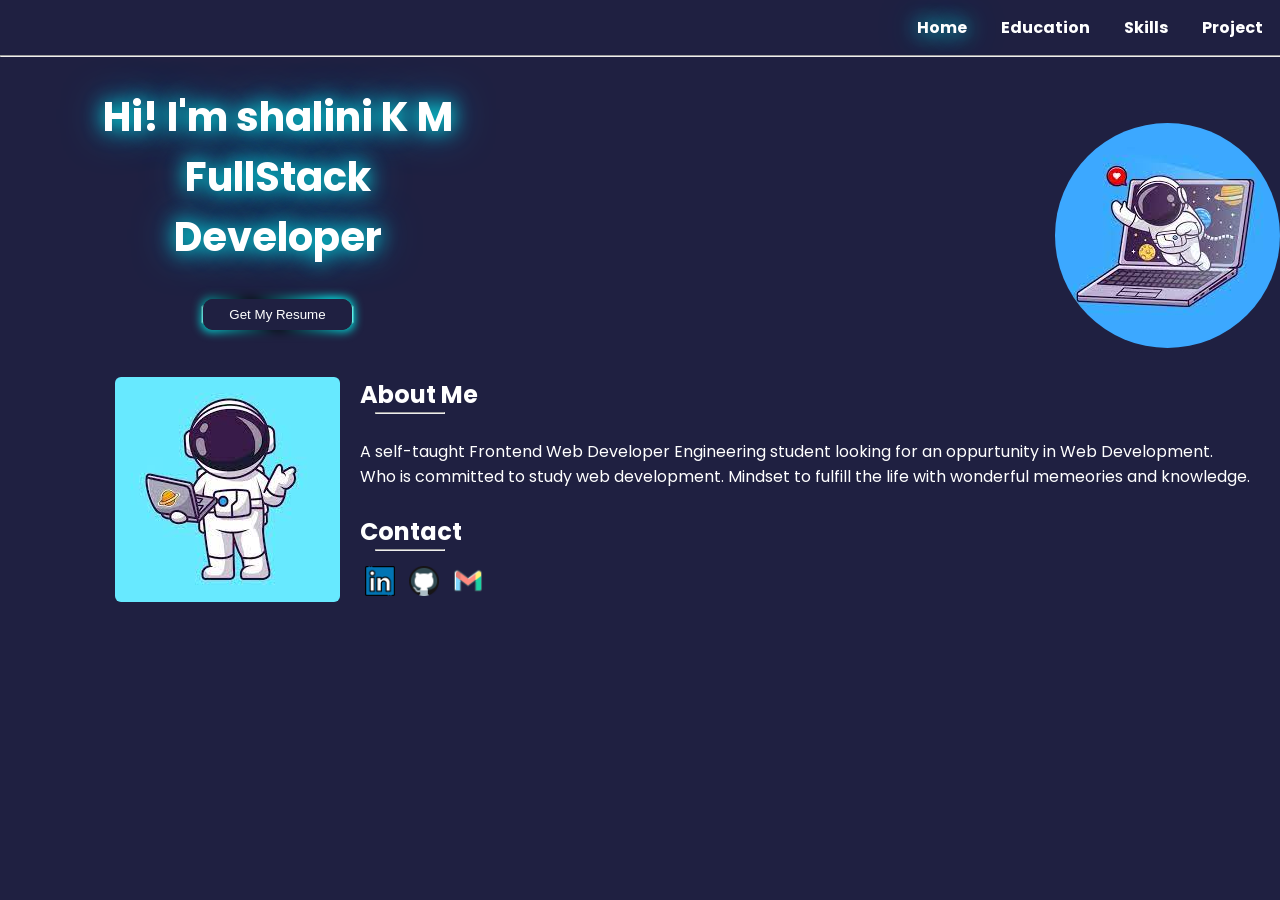
==== index.html @ 03ec4776 "My Portfolio" ====
<!DOCTYPE html>
<html lang="en">
<head>
    <meta name="viewport" content="width=device-width, initial-scale=1.0">
    <title>PortFolio</title>
    <link rel="stylesheet" href="style.css">
    <link rel="icon" href="portfolio.png">
    <link rel="stylesheet" type="text/css" href="https://fonts.googleapis.com/css?family=Poppins" />
    <title>Home</title>
</head>
<body style="background-color: #1F2041;">
   <ul>
    <strong>
    <li><a href="project.html">Project</a></li>
    <li><a href="newskills.htm">Skills</a></li>
    <li><a href="education.html">Education</a></li>
    <li><a style="text-shadow: 0 0 20px #00fffb,0 0 40px #0081bc;"href="index.html">Home</a></li>
</strong>   </ul>
   <hr style="margin: 0px; width: 1365px;">
    <div class="container">
    <div class="text">
    <h1 class="text0">Hi! I'm shalini K M<br>
    FullStack Developer</h1>
    <!-- <a href="resume.pdf" download="resume"><button class="download" >Download Resume</button></a> -->
    <br>
    <button><a class="button-85" style="text-decoration: none;" href="resume.pdf">Get My Resume</a></button>
</div>

    <div class="image">
    <img src="frontimg.jpg" style="border-radius: 50%;">
</div>
</div>
<div class="me">
    <div class="img2">
    <img src="abtme.jpg" style="border-radius: 6px;">
</div>
<div class="text2">
<h2>About Me</h2>
<hr style="width: 70px; margin-left: 15px;">
<br>
<p>A self-taught Frontend Web Developer Engineering student looking for an oppurtunity in Web Development. <br>Who is committed to study web development. Mindset to fulfill the life with wonderful memeories and knowledge.</p>
<br>
<h2>Contact</h2>
<hr style="width: 70px; margin-left: 15px;">
<a href="www.linkedin.com/in/shalini--km"><img src="linkedin.png" height="30px" width="30px" class="con"></a>
<a href="https://github.com/shalini-km"><img src="github.png" height="30px" width="30px" class="con"></a>
<a href="mailto:kmshalini710@gmail.com"><img src="email.png" height="30px" width="30px" class="con"></a>
</div>
</div>
</body>
</html>
---- style.css ----
*{
    margin: 0;
    padding: 0;
    box-sizing: border-box;
}

.container{
    display: flex;
    align-items: center;
    justify-content: center;
    padding-top: 5px;
}
.image{
    float: right;
    margin-top: 35px;
}
.text{
    float: right;
    text-align: center;
    margin: 50px;
    margin-top: 25px;
    margin-right: 600px;
    margin-left: 100px;
    color: white;
    font-family: 'Poppins', sans-serif;
    font-size: 20px

}
.me{
    margin-left: 100px;
}
.img2{
    /* float: left; */
    margin-left: 15px;
    display: inline;
}
.text2{
    float: right;
/* padding-bottom: 50px; */
    color: white;
    padding-right: 30px;
    font-size: medium;
    font-family:'Poppins', sans-serif;
}
.contact{
    padding-top: 5px;
    margin: 10px;
}
ul{
    list-style-type: none;
    margin: 0;
    padding: 0;
    overflow: hidden;
    
}
li{
    float: right;
    border: 1px solid #1f2041;
}
li a{
    display: block;
    color: white;
    text-align: center;
    padding: 14px 16px;
    text-decoration: none;
    font-family: 'Poppins', sans-serif;
}
li a:hover{
    text-shadow: 0 0 20px #00fffb,0 0 40px #0081bc;
    color:aqua;;
}
.achie{
    text-decoration: none;
    color: #00fffb;
}

/* CSS */
.button-85 {
  padding: 0.6em 2em;
  border: none;
  outline: none;
  color: rgb(255, 255, 255);
  background: #1f2041;
  cursor: pointer;
  position: relative;
  z-index: 0;
  border-radius: 10px;
  user-select: none;
  -webkit-user-select: none;
  touch-action: manipulation;
}

.button-85:before {
  content: "";
  background: linear-gradient(
    45deg,
    #00fffb,
    #080911,
    #00fffb,
    #111122,
    #00fffb,
    #191a34,
    #00fffb,
    #212245,
    aqua
  );
  position: absolute;
  top: -2px;
  left: -2px;
  background-size: 400%;
  z-index: -1;
  filter: blur(5px);
  -webkit-filter: blur(5px);
  width: calc(100% + 4px);
  height: calc(100% + 4px);
  animation: glowing-button-85 20s linear infinite;
  transition: opacity 0.3s ease-in-out;
  border-radius: 10px;
}

@keyframes glowing-button-85 {
  0% {
    background-position: 0 0;
  }
  50% {
    background-position: 400% 0;
  }
  100% {
    background-position: 0 0;
  }
}

.button-85:after {
  z-index: -1;
  content: "";
  position: absolute;
  width: 100%;
  height: 100%;
  background: #222;
  left: 0;
  top: 0;
  border-radius: 10px;
}
.text0{
    text-shadow: 0 0 20px #00fffb,0 0 40px #0081bc;
}
.viewa{
    text-decoration: none;
    color:deepskyblue;
}
button:hover{
    background-color: white;
    color: #1f2041;
}
.edu{
    margin-top: 100px;
    margin-left: 130px;
    margin-right: 130px;
}
.eduheading{
    font-family: 'Poppins', sans-serif;
    color: white;
}
.eduimg{
    margin-top: 50px;
    float: left;
    /* margin-top: 140px; */
}
h3{
    font-family: 'Poppins', sans-serif;
}
.con{
    margin-top: 15px;
    margin-left: 5px;
    margin-right: 5px;
}
.table{
    margin-top: 50px;
    float: right;
    color: white;
    padding-top: 40px;
    overflow: hidden;
    th,td{
        padding:.25em .5em;
        padding: 5px;
        text-align: left;
        vertical-align: top;
        font-family: 'Poppins', sans-serif;
    }
    th{
        background-color:aqua;
        color: #1f2041;
    }
    td{
        background-color: #1f2041;
        color: white;
    }
}
/* .allrounds{
    display: flex;
    justify-content: space-around;
}
.round{
    height: 200px;
    width: 200px;
    background-color:white;
    border-radius: 100px;
    border: 2px solid white;
    text-align: center;
}
.head{
    text-align: center;
    color: white;
    margin: 10px;
    font-family: 'Poppins', sans-serif;
}
.roundtext{
    padding-top: 75px;
    font-family:'Poppins', sans-serif;
} */
/* .ski{
    color: white;
    padding-left: 150px;
    font-family: 'Poppins', sans-serif;
    float: left;
}
.skills{
    color: white;
    font-family:'Poppins', sans-serif;
    /* padding-left: 270px; */
    /* padding-top:40px;
    float: left;
} */
/* .star{
    padding-right: 10px;
} */
.fea{
    font-family: 'Poppins', sans-serif;
    color: white;
    float: right;
    padding-right: 400px;
}
.feature{
    color: white;
    font-family:'Poppins', sans-serif;
    padding-top: 30px;
    /* padding-left: 100px; */
    float: right;
}
.round:hover{
    background-color: aqua;
    border:2px solid aqua;
}
/* newskills page */
.cardcontainer{
    display: flex;
    justify-content: flex-start;
    justify-content: space-evenly;
}
.card1:hover{
    box-shadow: 0 0 20px #00fffb,0 0 40px #0081bc;
    transform: scale(1.05);
    transition: all 0.3s ease-in-out;
}
.card1{
    background-color: #fff;
    border: 1px solid #fff;
    border-radius: 8px;
    height: 200px;
    width: 280px;
    margin: 40px;
}
.heading{
    font-size: 1.5rem;
    /* margin-top: 2px; */
    text-align: center;
    font-family:'Poppins', sans-serif;
    color:#1f2041;
}
.description{
    margin-top: 5px;
    font-size: 1rem;
    color: black;
    text-align: center;
    font-family:'Poppins', sans-serif;
    color:#323467;
}
.cardimg{
    margin-left: 110px;
    margin-top: 15px;
    height: 50px;
    width: 50px;
}
/* contact_page */

.contactInfo{
   display: flex;
   justify-content: space-between; 
    margin: 35px 130px;
}
.loc{
    border: 2px solid white;
    background-color: white;
    width: 350px;
    /* margin-top: 30px; */
    height: 500px;
    box-shadow: 0 0 20px #69fdf8,0 0 40px ;
    
}
.form{
    border: 2px solid white;
    background-color: white;
    width: 500px;
    /* margin-top: 30px; */
    height: 500px;
    box-shadow: 0 0 20px #69fdf8,0 0 40px ;
}
.links{
    border: 2px solid white;
    background-color: white;
    width: 150px;
    /* margin-top: 30px; */
    height: 500px;
    box-shadow: 0 0 20px #69fdf8,0 0 40px ;
}
.loca{
    border: white solid;
    margin: 10px;
    font-family: 'poppins' sans-serif;
}
.loca:hover {
}
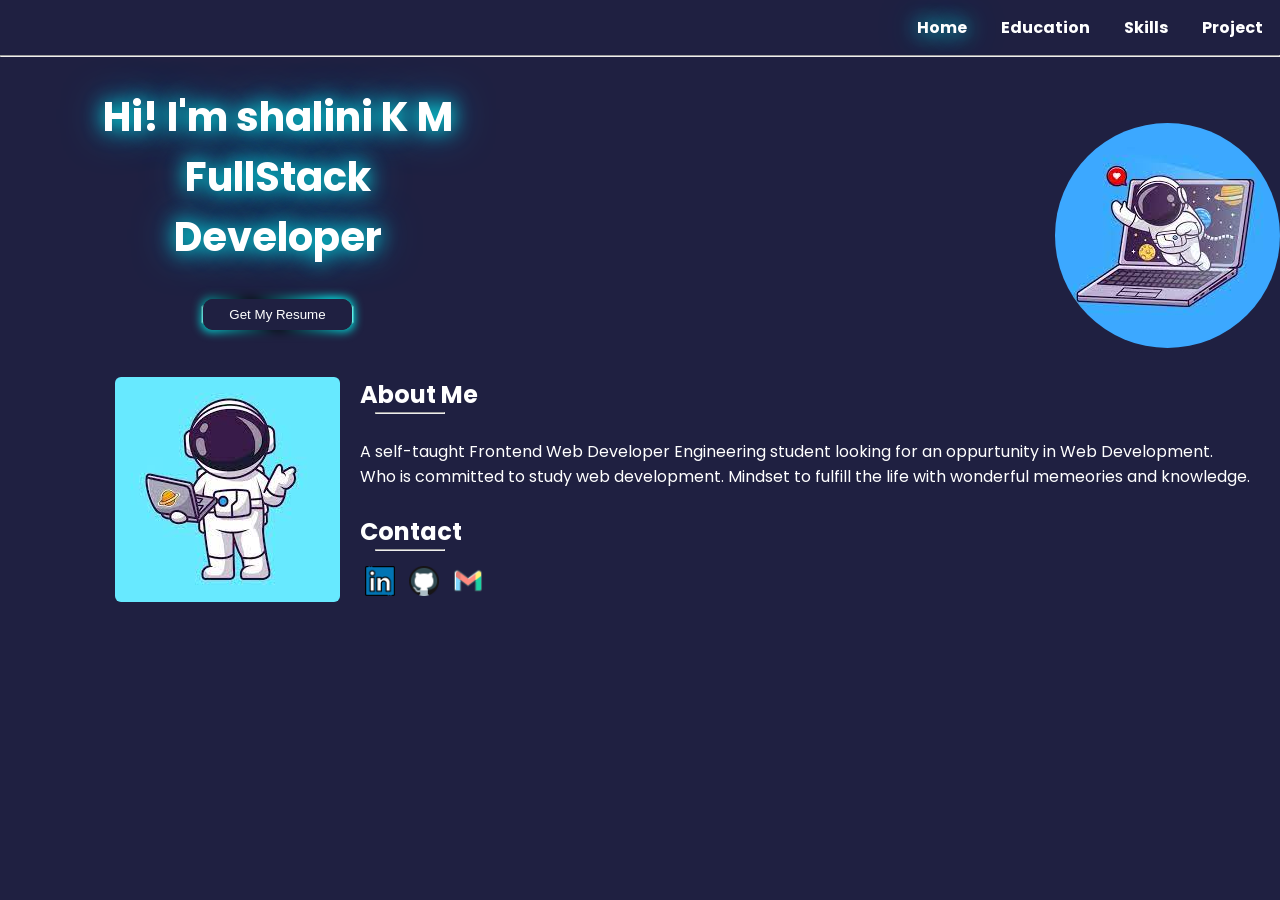
==== commit 414ae051: "Update index.html" ====
--- a/index.html
+++ b/index.html
@@ -1,51 +1,51 @@
-<!DOCTYPE html>
-<html lang="en">
-<head>
-    <meta name="viewport" content="width=device-width, initial-scale=1.0">
-    <title>PortFolio</title>
-    <link rel="stylesheet" href="style.css">
-    <link rel="icon" href="portfolio.png">
-    <link rel="stylesheet" type="text/css" href="https://fonts.googleapis.com/css?family=Poppins" />
-    <title>Home</title>
-</head>
-<body style="background-color: #1F2041;">
-   <ul>
-    <strong>
-    <li><a href="project.html">Project</a></li>
-    <li><a href="newskills.htm">Skills</a></li>
-    <li><a href="education.html">Education</a></li>
-    <li><a style="text-shadow: 0 0 20px #00fffb,0 0 40px #0081bc;"href="index.html">Home</a></li>
-</strong>   </ul>
-   <hr style="margin: 0px; width: 1365px;">
-    <div class="container">
-    <div class="text">
-    <h1 class="text0">Hi! I'm shalini K M<br>
-    FullStack Developer</h1>
-    <!-- <a href="resume.pdf" download="resume"><button class="download" >Download Resume</button></a> -->
-    <br>
-    <button><a class="button-85" style="text-decoration: none;" href="resume.pdf">Get My Resume</a></button>
-</div>
-
-    <div class="image">
-    <img src="frontimg.jpg" style="border-radius: 50%;">
-</div>
-</div>
-<div class="me">
-    <div class="img2">
-    <img src="abtme.jpg" style="border-radius: 6px;">
-</div>
-<div class="text2">
-<h2>About Me</h2>
-<hr style="width: 70px; margin-left: 15px;">
-<br>
-<p>A self-taught Frontend Web Developer Engineering student looking for an oppurtunity in Web Development. <br>Who is committed to study web development. Mindset to fulfill the life with wonderful memeories and knowledge.</p>
-<br>
-<h2>Contact</h2>
-<hr style="width: 70px; margin-left: 15px;">
-<a href="www.linkedin.com/in/shalini--km"><img src="linkedin.png" height="30px" width="30px" class="con"></a>
-<a href="https://github.com/shalini-km"><img src="github.png" height="30px" width="30px" class="con"></a>
-<a href="mailto:kmshalini710@gmail.com"><img src="email.png" height="30px" width="30px" class="con"></a>
-</div>
-</div>
-</body>
-</html>+<!DOCTYPE html>
+<html lang="en">
+<head>
+    <meta name="viewport" content="width=device-width, initial-scale=1.0">
+    <title>PortFolio</title>
+    <link rel="stylesheet" href="style.css">
+    <link rel="icon" href="portfolio.png">
+    <link rel="stylesheet" type="text/css" href="https://fonts.googleapis.com/css?family=Poppins" />
+    <title>Home</title>
+</head>
+<body style="background-color: #1F2041;">
+   <ul>
+    <strong>
+    <li><a href="project.html">Project</a></li>
+    <li><a href="newskills.htm">Skills</a></li>
+    <li><a href="education.html">Education</a></li>
+    <li><a style="text-shadow: 0 0 20px #00fffb,0 0 40px #0081bc;"href="index.html">Home</a></li>
+</strong>   </ul>
+   <hr style="margin: 0px; width: 100%;">
+    <div class="container">
+    <div class="text">
+    <h1 class="text0">Hi! I'm shalini K M<br>
+    FullStack Developer</h1>
+    <!-- <a href="resume.pdf" download="resume"><button class="download" >Download Resume</button></a> -->
+    <br>
+    <button><a class="button-85" style="text-decoration: none;" href="resume-sha.pdf">Get My Resume</a></button>
+</div>
+
+    <div class="image">
+    <img src="frontimg.jpg" style="border-radius: 50%;">
+</div>
+</div>
+<div class="me">
+    <div class="img2">
+    <img src="abtme.jpg" style="border-radius: 6px;">
+</div>
+<div class="text2">
+<h2>About Me</h2>
+<hr style="width: 70px; margin-left: 15px;">
+<br>
+<p>A self-taught Frontend Web Developer Engineering student looking for an oppurtunity in Web Development. <br>Who is committed to study web development. Mindset to fulfill the life with wonderful memeories and knowledge.</p>
+<br>
+<h2>Contact</h2>
+<hr style="width: 70px; margin-left: 15px;">
+<a href="www.linkedin.com/in/shalini--km"><img src="linkedin.png" height="30px" width="30px" class="con"></a>
+<a href="https://github.com/shalini-km"><img src="github.png" height="30px" width="30px" class="con"></a>
+<a href="mailto:kmshalini710@gmail.com"><img src="email.png" height="30px" width="30px" class="con"></a>
+</div>
+</div>
+</body>
+</html>
